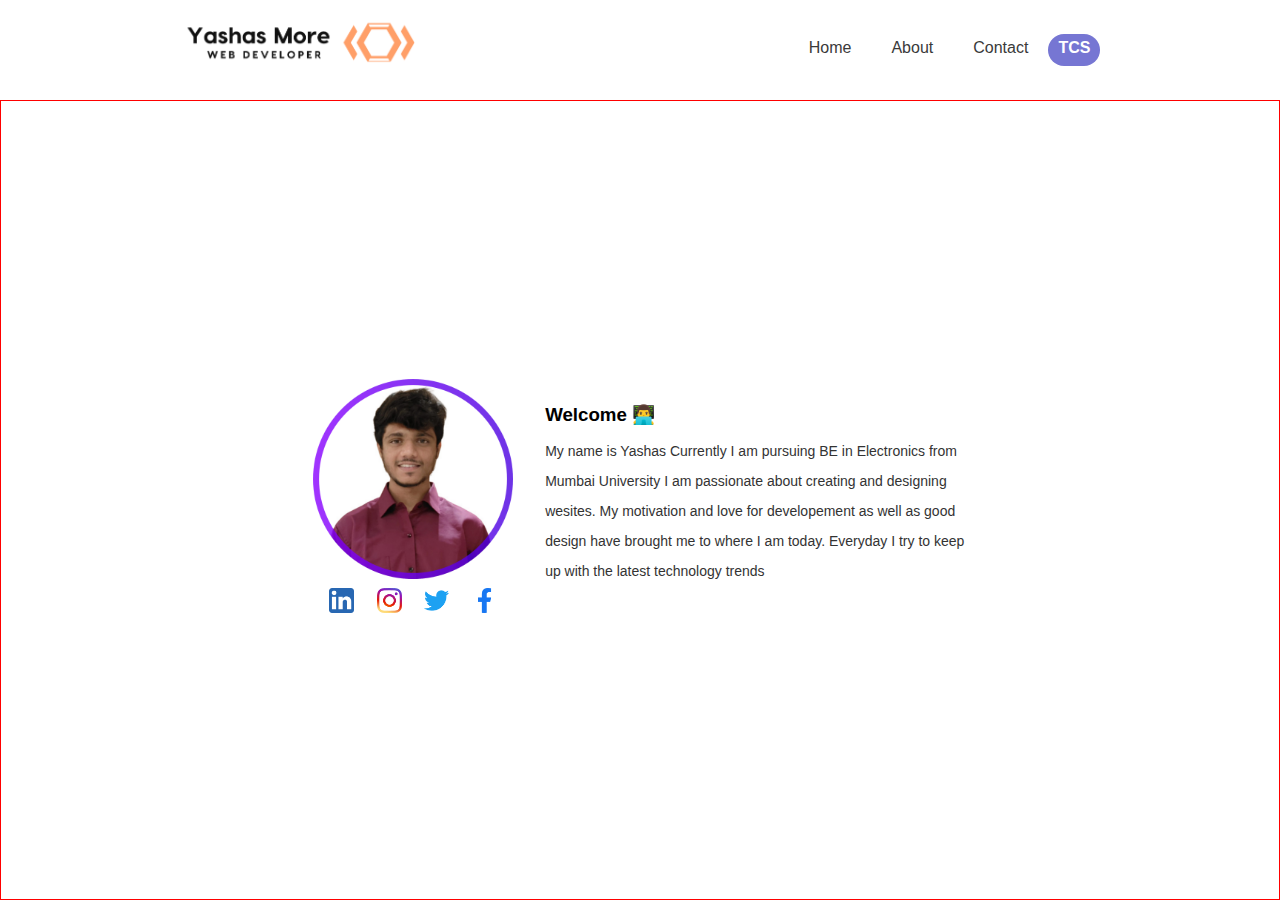
==== about.html @ 73a073a7 "first commit" ====
<!DOCTYPE html>
<html lang="en">
<head>
    <meta charset="UTF-8">
    <meta http-equiv="X-UA-Compatible" content="IE=edge">
    <meta name="viewport" content="width=device-width, initial-scale=1.0">
    <title>About</title>
    <link rel="stylesheet" href="about.css">
</head>
<body>
    <header>
        <div class="logo">
            <img src="logo2344.png" alt="Website Logo" width="250px">
        </div>
        <nav>
            <ul>
                <li><a  href="index.html">Home</a></li>
                <li><a href="about.html">About</a></li>
                <li><a href="contact.html">Contact</a></li>
                <li><a href="ipa.html" class="tcs">tcs</a></li>
            </ul>
        </nav>
    </header>
    <main>
        <div class="content-right">
            <img src="Pro.png" alt="Profile image" class="hero-img2">
            <div class="social">
                <div class="linkedin"><a href="https://www.linkedin.com/in/yashas-more-aab3651ab?originalSubdomain=in"><img src="linkedin.png" alt="" width="25px"></a></div>
                <div class="instagram"><a href="https://www.instagram.com/more_yashas/?hl=en"><img src="insta.png" alt="" width="25px"></a></div>
                <div class="twitter"><a href="https://twitter.com/more_yashas"><img src="tweet.png" alt="" width="25px"></a></div>
                <div class="facebook"><a href="https://www.facebook.com/yashas.more"><img src="face.png" alt="" width="25px"></a></div>
            </div>
        </div>
        <div class="content-left">
            <h3>Welcome 👨‍💻</h3>
            <p>My name is Yashas Currently I am pursuing BE in Electronics from Mumbai University I am passionate about creating and designing wesites. My motivation and love for developement as well as good design have brought me to where I am today. Everyday I try to keep up with the latest technology trends </p>
            
            
        </div>
       
    </main>

</body>
</html>
---- about.css ----
*{
    margin: 0;
    padding: 0;
    box-sizing: border-box;
}
body{
    font-family: 'Open Sans', sans-serif;

}
header{
    height: 100px;
    display: flex;
    justify-content: space-around;
    align-items: center;
}

ul{
    display: flex;
    list-style-type: none;
    align-items: center;
}

ul li a{
    padding:0 20px;
    text-decoration: none;
    color: #3a3a3a;
    display: inline-block;
}
li a::after{
    content: '';
    display: block;
    height: 4px;
    width: 0;
    background: #7676d3;
    transition:all .5s;
}

li a:hover::after{
    width: 100%;
}
main{
    display: flex;
    border:1px solid red;
    height: calc(100vh - 100px);
    align-items: center;
    justify-content: center;
}

.hero-img{
    max-width: 300px;
    height: auto;
    
}
.content-left{
    width: 33%;
    margin: 0px 0px 0px 32px;
}


main h1{
    font-size: 54px;
    color: #13384F;
    text-transform: uppercase;
    letter-spacing: 8px;
}
main h2{
    font-size: 25px;
    color: #FCA70C;
    font-weight: 400;
    text-transform: uppercase;
    /* letter-spacing: 8px; */
}
main p{
    font-size: 14px;
    font-weight: 400;
    color: #333;
    line-height: 30.0px;
    margin: 10px 0px

}

.cta{
    padding: 10px 20px;
    background: #7676d3;
    color: #fff;
    outline: none;
    border: none;
    font-weight: 700;
    text-transform: uppercase;
    border-radius: 50px;
    text-decoration: none;
    
}

.tcs{
    padding: 5px 10px;
    background: #7676d3;
    color: #fff;
    outline: none;
    border: none;
    font-weight: 700;
    text-transform: uppercase;
    border-radius: 30px;
}

.contact{
    color: white;
    background-color: #7676d3;
    border-radius: 30px;
    padding: 5px 10px;
    
}

fieldset{
    width: 700px;
    height: 400px;
}

.check{
    width: 248px;
    display: flex;
    justify-content: space-around;

}

.cnt{
    height: 66px;
    width: 696px;
    display: flex;
    justify-content: space-around;
    align-items: center;
}

.mess{
    height: 167px;
    width: 696px;
    display: flex;
    justify-content: center;
    

}
#n{
    width: 140px;
    height: 30px;
}
#no{
    width: 140px;
    height: 30px;
}

.boxch{
    display: flex;
    justify-content: center;
}
.sub{
    display: flex;
    justify-content: center;
}
#su{
    padding: 10px 20px;
    background: #7676d3;
    color: #fff;
    outline: none;
    border: none;
    font-weight: 700;
    text-transform: uppercase;
    border-radius: 50px;
    text-decoration: none;
}

.hero-img2{
    max-width: 200px;
    height: auto;
   
}

.social{
    display: flex;
    justify-content: space-around;
    margin: 5px;
}
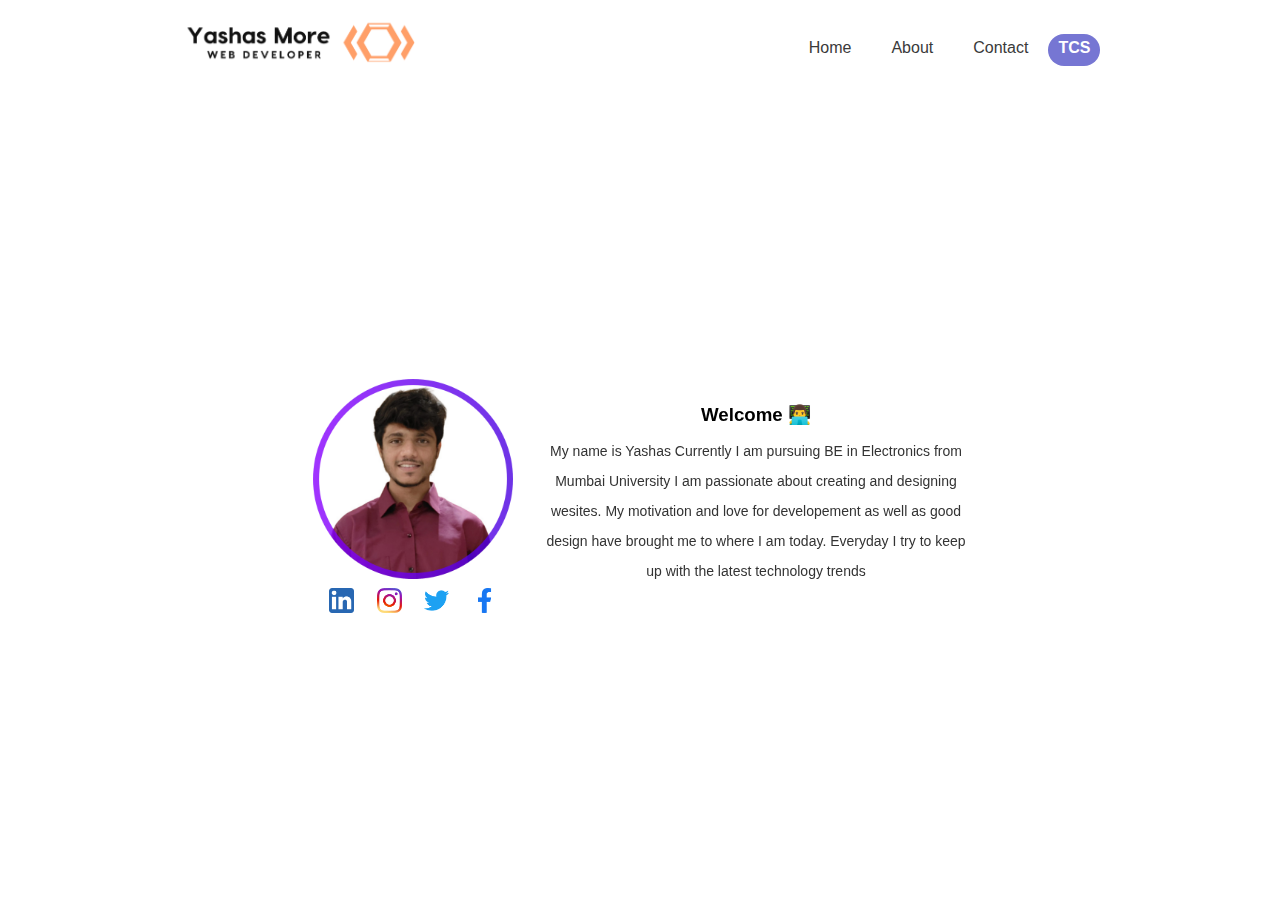
==== commit 26a70d60: "Update about.html" ====
--- a/about.html
+++ b/about.html
@@ -6,6 +6,7 @@
     <meta name="viewport" content="width=device-width, initial-scale=1.0">
     <title>About</title>
     <link rel="stylesheet" href="about.css">
+    <link rel="stylesheet" href="https://unpkg.com/aos@next/dist/aos.css" />
 </head>
 <body>
     <header>
@@ -22,7 +23,7 @@
         </nav>
     </header>
     <main>
-        <div class="content-right">
+        <div class="content-right" data-aos="fade-right">
             <img src="Pro.png" alt="Profile image" class="hero-img2">
             <div class="social">
                 <div class="linkedin"><a href="https://www.linkedin.com/in/yashas-more-aab3651ab?originalSubdomain=in"><img src="linkedin.png" alt="" width="25px"></a></div>
@@ -31,7 +32,7 @@
                 <div class="facebook"><a href="https://www.facebook.com/yashas.more"><img src="face.png" alt="" width="25px"></a></div>
             </div>
         </div>
-        <div class="content-left">
+        <div class="content-left" data-aos="fade-left">
             <h3>Welcome 👨‍💻</h3>
             <p>My name is Yashas Currently I am pursuing BE in Electronics from Mumbai University I am passionate about creating and designing wesites. My motivation and love for developement as well as good design have brought me to where I am today. Everyday I try to keep up with the latest technology trends </p>
             
@@ -39,6 +40,11 @@
         </div>
        
     </main>
-
+    <script src="https://unpkg.com/aos@next/dist/aos.js"></script>
+    <script>
+        AOS.init({
+            duration: 1000,
+        });
+    </script>
 </body>
-</html>+</html>
--- a/about.css
+++ b/about.css
@@ -40,7 +40,7 @@
 }
 main{
     display: flex;
-    border:1px solid red;
+/*     border:1px solid red; */
     height: calc(100vh - 100px);
     align-items: center;
     justify-content: center;
@@ -51,7 +51,9 @@
     height: auto;
     
 }
+
 .content-left{
+    text-align: center;
     width: 33%;
     margin: 0px 0px 0px 32px;
 }
@@ -178,4 +180,30 @@
     display: flex;
     justify-content: space-around;
     margin: 5px;
-}+}
+
+@media only screen and (max-width:700px){
+
+    .log{
+        display: none;
+
+    }
+
+    .logo{
+        display: none;
+    }
+    
+    .content-right{
+        position: absolute;
+        top: 115px;
+    }
+
+    .content-left{
+        position: absolute;
+        width: 78%;
+        top: 373px;
+        margin-right: 20px;
+    }
+
+        
+}
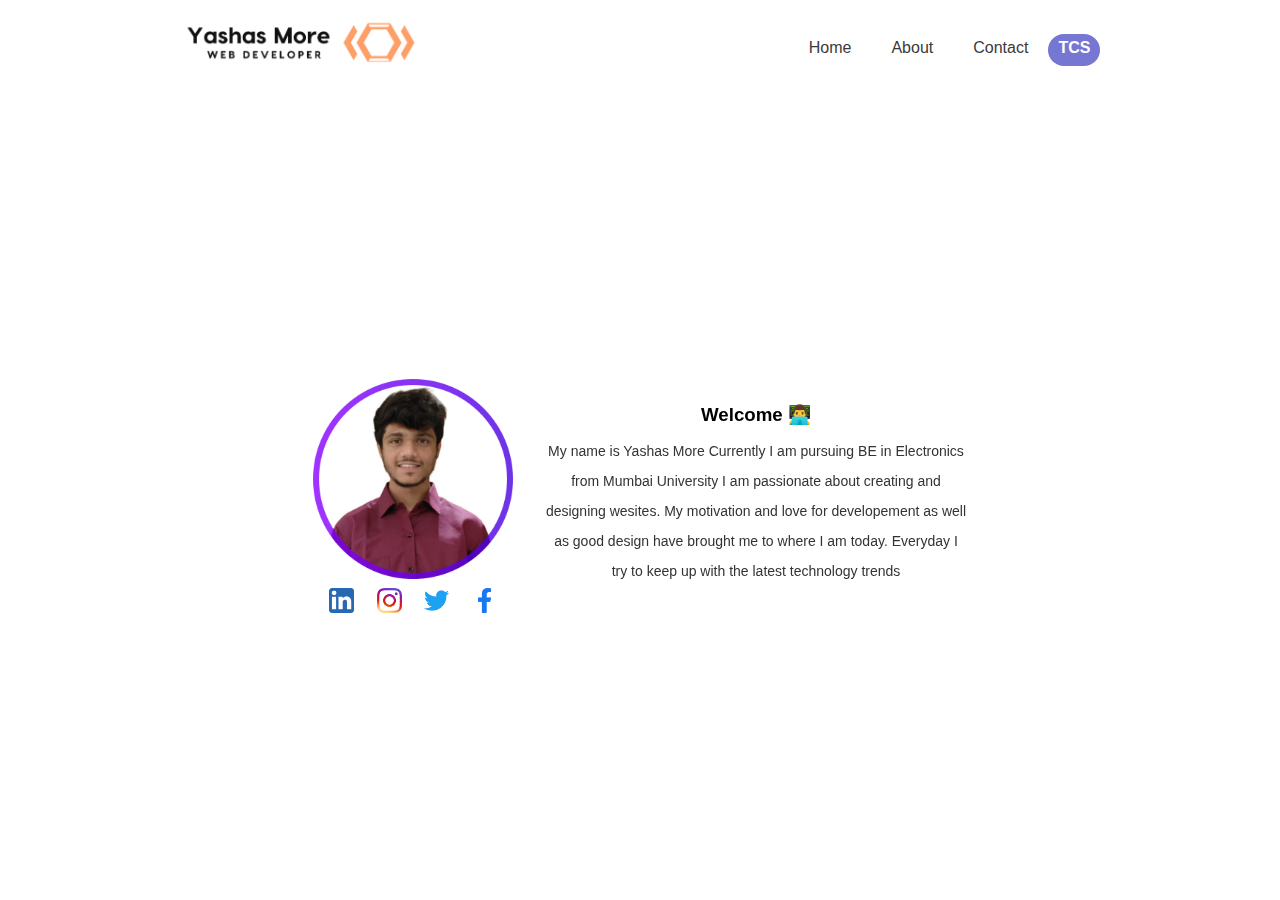
==== commit a5ea0bd9: "Update about.html Name" ====
--- a/about.html
+++ b/about.html
@@ -34,7 +34,7 @@
         </div>
         <div class="content-left" data-aos="fade-left">
             <h3>Welcome 👨‍💻</h3>
-            <p>My name is Yashas Currently I am pursuing BE in Electronics from Mumbai University I am passionate about creating and designing wesites. My motivation and love for developement as well as good design have brought me to where I am today. Everyday I try to keep up with the latest technology trends </p>
+            <p>My name is Yashas More Currently I am pursuing BE in Electronics from Mumbai University I am passionate about creating and designing wesites. My motivation and love for developement as well as good design have brought me to where I am today. Everyday I try to keep up with the latest technology trends </p>
             
             
         </div>
